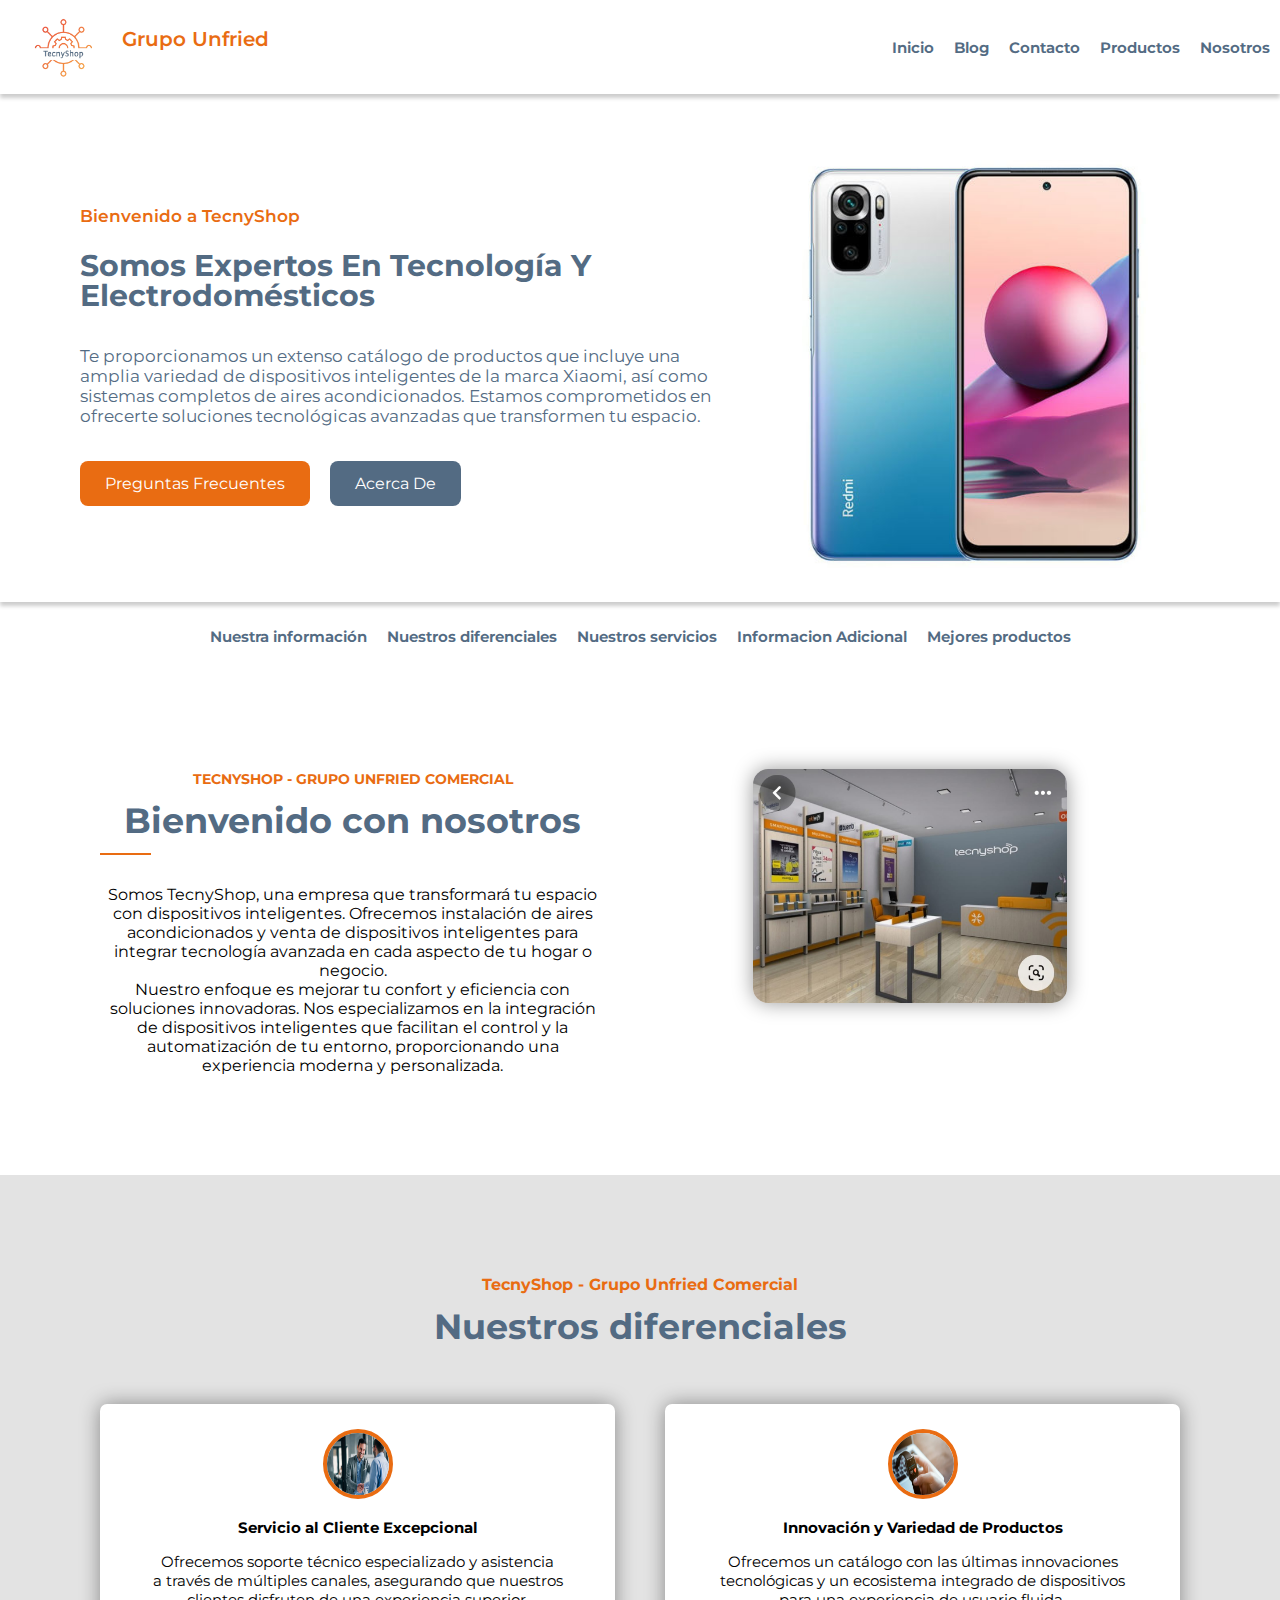
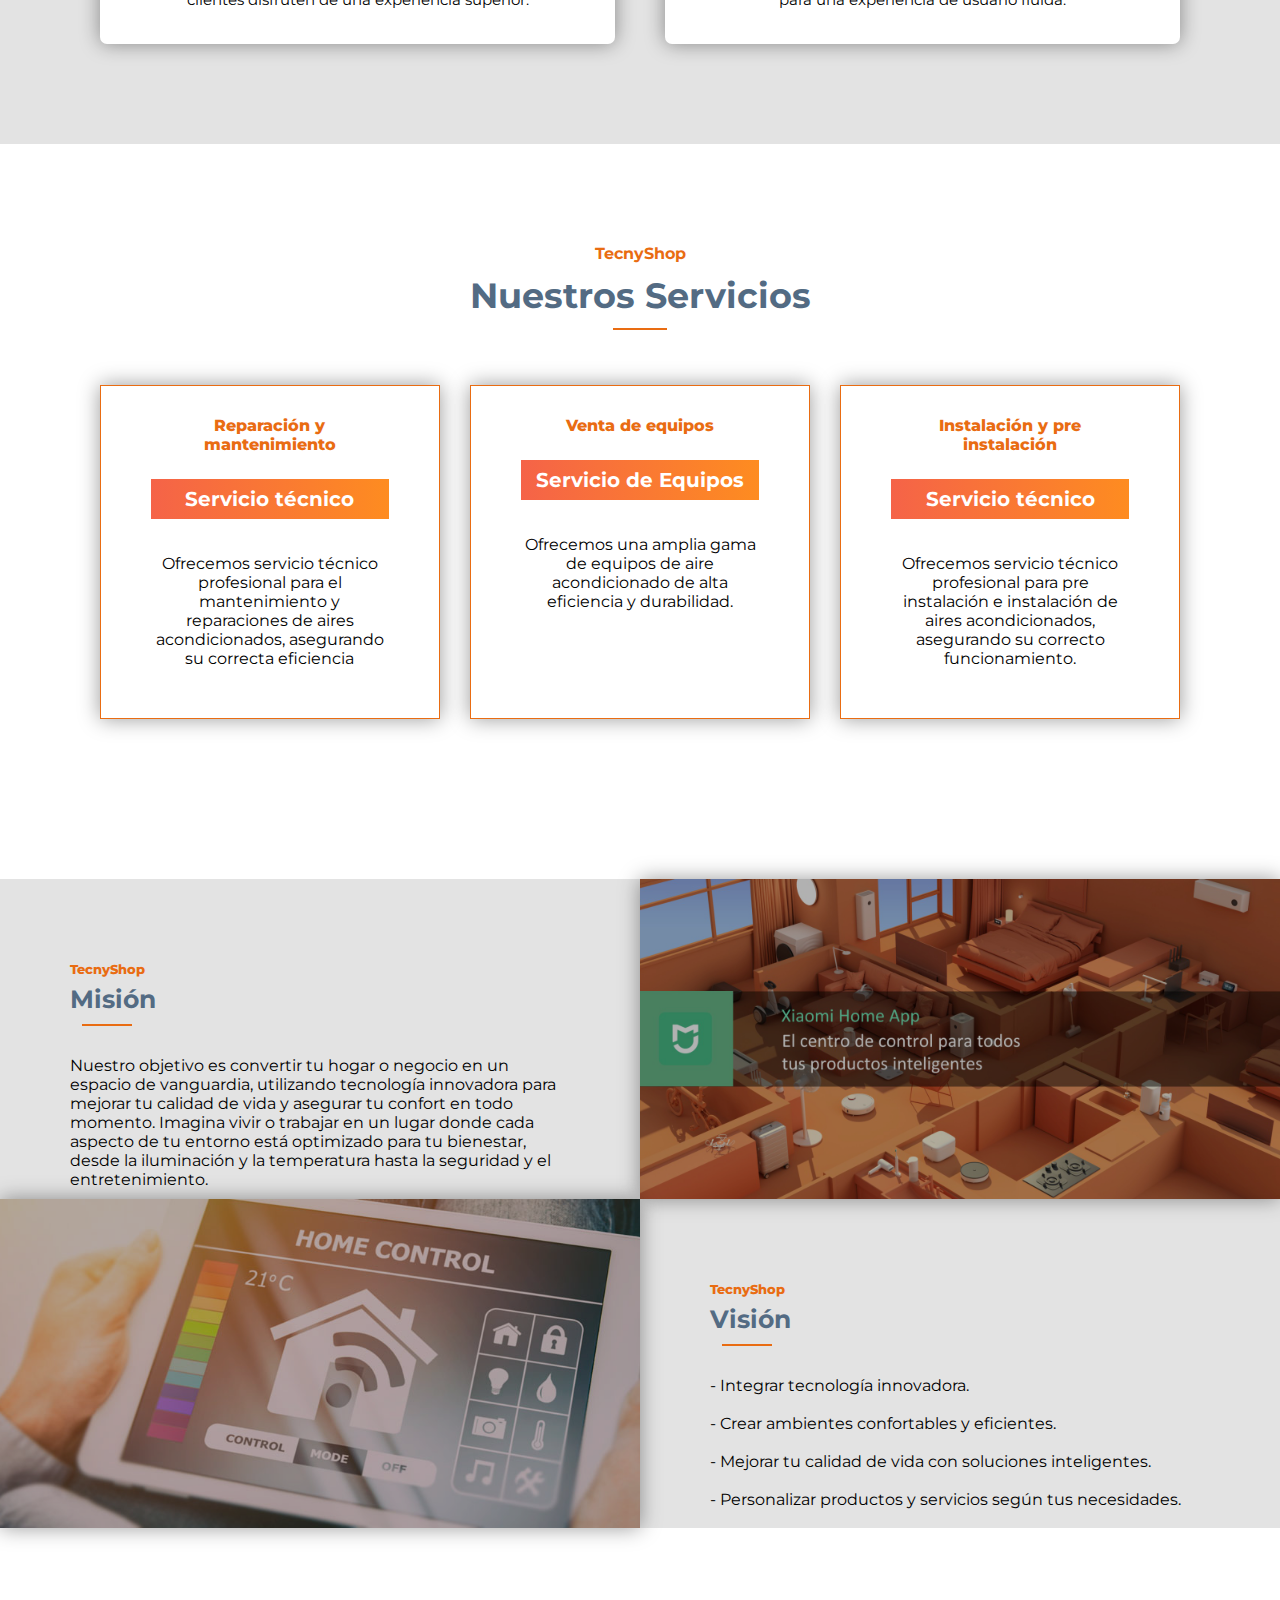
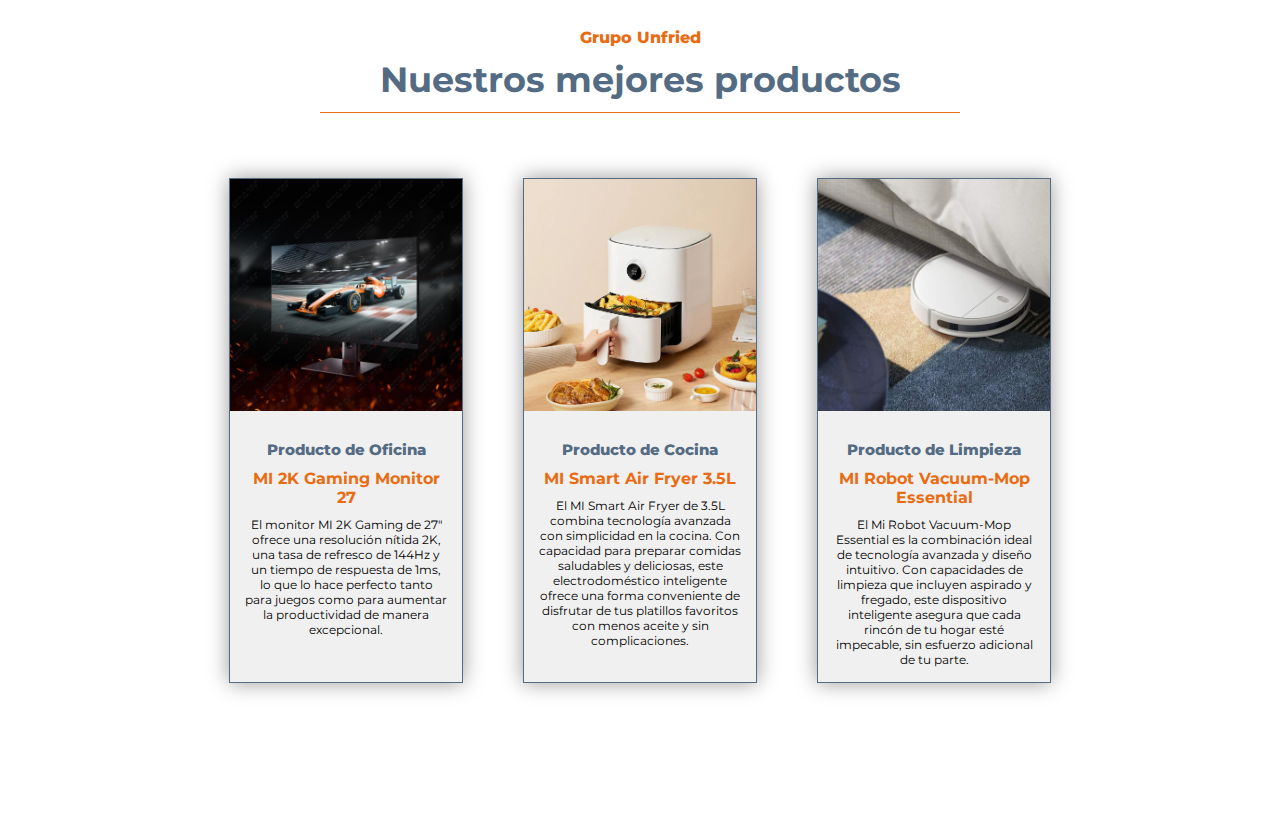
==== index.html @ 592b5bf2 "Se agrega el blog.html y el styleBlog.css" ====
<!DOCTYPE html>
<html lang="es">

<head>

    <meta charset="UTF-8">
    <meta name="viewport" content="width=device-width, initial-scale=1.0">
    <title>TecnyShop Inicio</title>
    <link rel="stylesheet" href="css/StyleInicio.css">
    <link rel="preconnect" href="https://fonts.googleapis.com">
    <link rel="preconnect" href="https://fonts.gstatic.com" crossorigin>
    <link href="https://fonts.googleapis.com/css2?family=Montserrat:ital,wght@0,100..900;1,100..900&display=swap"
        rel="stylesheet">

</head>


<body>
    
    <header class="header">

        <div class="menu container">
            <a href="#" class="logo"><img src="Images/Logo TecnyShop.png" alt="Logo de la empresa" class="LogoImg"></a>
            <a href="#" class="logoName">Grupo Unfried</a>
            <nav class="navbar">
                <ul>
                    <li> <a href="index.html" class="itemNav"> Inicio </a> </li>
                    <li> <a href="blog.html" class="itemNav"> Blog </a> </li>
                    <li> <a href="#" class="itemNav"> Contacto </a> </li>
                    <li> <a href="#" class="itemNav"> Productos </a> </li>
                    <li> <a href="#" class="itemNav"> Nosotros </a> </li>
                </ul>
            </nav>
        </div>


        <div class="header-content container">
            <div class="header-txt">
                <span> Bienvenido a TecnyShop </span>
                <h1> Somos expertos en tecnología y electrodomésticos </h1>

                <p>
                    Te proporcionamos un extenso catálogo de productos que incluye una amplia variedad de dispositivos
                    inteligentes de la marca Xiaomi, así como sistemas completos de aires acondicionados.
                    Estamos comprometidos en ofrecerte soluciones tecnológicas avanzadas que transformen tu espacio.
                </p>

                <div class="butons">
                    <a href="#" class="btn-1">Preguntas frecuentes</a>
                    <a href="#" class="btn-2">Acerca de</a>
                </div>

            </div>

            <div class="header.img">
                <img src="Images/TelefonoDeMuestra1.jpeg" alt="Imagen de muestra" class="imgMuestra">
            </div>
        </div>

    </header>

    <main>

        <div class="pagcontainer">
            <nav class="navpag">
                <ul>
                    <li> <a href="#about" class="itemPag"> Nuestra información </a> </li>
                    <li> <a href="#diferenciales" class="itemPag"> Nuestros diferenciales </a> </li>
                    <li> <a href="#servicios" class="itemPag"> Nuestros servicios </a> </li>
                    <li> <a href="#informacionAdicional" class="itemPag"> Informacion Adicional </a> </li>
                    <li> <a href="#MejoresProductos" class="itemPag"> Mejores productos </a> </li>
                </ul>
            </nav>
        </div>

        <section class="about" id="about">
            <div class="about-content container">

                <div class="about-text">
                    <span>TecnyShop - Grupo Unfried Comercial</span>
                    <h2>Bienvenido con nosotros</h2>
                    <hr>
                    <p>Somos TecnyShop, una empresa que transformará tu espacio con dispositivos inteligentes.
                        Ofrecemos instalación de aires acondicionados y venta de dispositivos inteligentes para
                        integrar tecnología avanzada en cada aspecto de tu hogar o negocio.
                    </p>
                    <p>
                        Nuestro enfoque es mejorar tu confort y eficiencia con soluciones innovadoras.
                        Nos especializamos en la integración de dispositivos inteligentes que facilitan el control
                        y la automatización de tu entorno, proporcionando una experiencia moderna y personalizada.
                    </p>
                </div>

                <div class="about-img">
                    <img src="Images/Tienda.jfif" alt="Imagen de la tienda">
                </div>
            </div>
        </section>

        <section class="diferenciales" id="diferenciales">
            <span> TecnyShop - Grupo Unfried Comercial </span>
            <h2>Nuestros diferenciales</h2>

            <div class="diferenciales-content container">

                <div class="diferencial-1">
                    <img class="Icono-Diferencial" src="Images/Clientes.jpg"
                        alt="Icono de buenas relaciones con los clientes">
                    <h4>Servicio al Cliente Excepcional</h4>
                    <p>
                        Ofrecemos soporte técnico especializado y asistencia <br> a través de múltiples canales,
                        asegurando que nuestros <br> clientes disfruten de una experiencia superior.
                    </p>
                </div>

                <div class="diferencial-1">
                    <img class="Icono-Diferencial" src="Images/ProductoTecnilogico.webp"
                        alt="Icono de inovacion constante">
                    <h4>Innovación y Variedad de Productos</h4>
                    <p>
                        Ofrecemos un catálogo con las últimas innovaciones <br> tecnológicas y un ecosistema
                        integrado de dispositivos <br> para una experiencia de usuario fluida.
                    </p>
                </div>
            </div>
        </section>

        <section class="Servicios" id="servicios">
            <span>TecnyShop</span>
            <h2>Nuestros Servicios</h2>
            <hr>

            <div class="Servicios-content container">
                <div class="Servicio-1">
                    <span>Reparación y mantenimiento</span>
                    <h3>Servicio técnico</h2>
                        <p>
                            Ofrecemos servicio técnico profesional para el mantenimiento
                            y reparaciones de aires acondicionados, asegurando su correcta
                            eficiencia
                        </p>
                </div>

                <div class="Servicio-1">
                    <span>Venta de equipos</span>
                    <h3>Servicio de Equipos</h2>
                        <p>
                            Ofrecemos una amplia gama de equipos de aire acondicionado de
                            alta eficiencia y durabilidad.
                        </p>
                </div>

                <div class="Servicio-1">
                    <span>Instalación y pre instalación</span>
                    <h3>Servicio técnico</h2>
                        <p>
                            Ofrecemos servicio técnico profesional para pre instalación
                            e instalación de aires acondicionados, asegurando su correcto
                            funcionamiento.
                        </p>
                </div>
            </div>
        </section>

        <section class="informacion" id="informacionAdicional">
            <div class="informacion-content">
                <div class="informacion-txt">
                    <span>TecnyShop</span>
                    <h3>Misión</h3>
                    <hr>
                    <p>
                        Nuestro objetivo es convertir tu hogar o negocio en un espacio de vanguardia, utilizando
                        tecnología innovadora para mejorar tu calidad de vida y asegurar tu confort en todo momento.
                        Imagina vivir o trabajar en un lugar donde cada aspecto de tu entorno está optimizado para tu
                        bienestar, desde la iluminación y la temperatura hasta la seguridad y el entretenimiento.
                    </p>
                </div>

                <div class="informacion-img">
                    <img src="Images/CasaInteligente.jfif" alt="Imagen de casa tecnlogica">
                </div>
            </div>

            <div class="informacion-content">
                <div class="informacion-img">
                    <img src="Images/CasaTecnologica.jpg" alt="Imagen de accesorios de la tienda">
                </div>

                <div class="informacion-txt">
                    <span>TecnyShop</span>
                    <h3>Visión</h3>
                    <hr>
                    <div class="Objetivos">
                        <ul>
                            <li> - Integrar tecnología innovadora.</li> <br>
                            <li> - Crear ambientes confortables y eficientes.</li> <br>
                            <li> - Mejorar tu calidad de vida con soluciones inteligentes.</li> <br>
                            <li> - Personalizar productos y servicios según tus necesidades.</li> <br>
                        </ul>
                    </div>
                </div>
            </div>
        </section>

        <section class="productos" id="MejoresProductos">
            <span>Grupo Unfried</span>
            <h2>Nuestros mejores productos</h2>
            <hr>

            <div class="productos-content container">

                <div class="producto-1">
                    <img src="Images/Productos/Monitor Gaming Mi 2k 27.jpg" alt="Monitor de computadora Gaming">
                    <div class="producto-txt">
                        <span>Producto de Oficina</span>
                        <h3>MI 2K Gaming Monitor 27</h3>
                        <p>
                            El monitor MI 2K Gaming de 27" ofrece una resolución nítida 2K, una tasa de refresco de 144Hz
                            y un tiempo de respuesta de 1ms, lo que lo hace perfecto tanto para juegos como para aumentar
                            la productividad de manera excepcional.
                        </p>
                    </div>
                </div>

                <div class="producto-1">
                    <img src="Images/Productos/Freidora2.webp" alt="Mi Smart Air Fryer 3.5L">
                    <div class="producto-txt">
                        <span>Producto de Cocina</span>
                        <h3>MI Smart Air Fryer 3.5L</h3>
                        <p>
                            El MI Smart Air Fryer de 3.5L combina tecnología avanzada con simplicidad en la cocina.
                            Con capacidad para preparar comidas saludables y deliciosas, este electrodoméstico
                            inteligente ofrece una forma conveniente de disfrutar de tus platillos favoritos 
                            con menos aceite y sin complicaciones. 
                        </p>
                    </div>
                </div>

                <div class="producto-1">
                    <img src="Images/Productos/Aspiradora.jpg" alt="Mi Robot Vacuum-Mop Essential">
                    <div class="producto-txt">
                        <span>Producto de Limpieza</span>
                        <h3>MI Robot Vacuum-Mop Essential</h3>
                        <p>
                            El Mi Robot Vacuum-Mop Essential es la combinación ideal de tecnología avanzada y 
                            diseño intuitivo. Con capacidades de limpieza que incluyen aspirado y fregado,
                            este dispositivo inteligente asegura que cada rincón de tu hogar esté impecable,
                            sin esfuerzo adicional de tu parte.
                        </p>
                    </div>
                </div>

            </div>
        </section>

    </main>
</body>
</html>
---- css/StyleInicio.css ----
/* Reset de estilo básico */
* {
    margin: 0;
    padding: 0;
    box-sizing: border-box;
    text-decoration: none;
    list-style: none;
}

/* Fuente principal */
body {
    font-family: "Montserrat", sans-serif;
}

/* Imágenes responsivas */
img {
    max-width: 100%;
    width: 80%;
}

/* Contenedor principal */
.container {
    max-width: 100%;
    display: flex;
}

/* Header */
.header {
    display: flex;
    align-items: center;
    background-color: white;
    padding-top: 130px;
}

/* Menú */
.menu {
    position: absolute;
    top: 0;
    left: 0;
    right: 0;
    display: flex;
    align-items: center;
    justify-content: space-between;
    box-shadow: 0px 4px 4px rgba(0, 0, 0, 0.2);
    margin-top: 15px;
}

.logo {
    font-size: 25px;
    color: #E96C12;
    text-transform: uppercase;
    font-weight: 700;
    margin-bottom: 10px;
    margin-left: 25px;
}

.LogoImg {
    width: 15%;
}

.logoName {
    font-size: 20px;
    color: #E96C12;
    font-weight: 600;
    position: absolute;
    left: 122px;
    margin-bottom: 30px;
}

/* Navbar */
.menu .navbar ul {
    display: flex;
}

.menu .navbar ul li a {
    font-size: 15px;
    padding: 10px;
    font-weight: 650;
    color: #536B83;
    display: block;
    margin-bottom: 10px;
}

.menu .navbar ul li a:hover {
    color: #E96C12;
}

.itemNav::after {
    content: "";
    height: 3px;
    width: 0;
    background-color: #E96C12;
    display: block;
    transition: all 300ms;
}

.itemNav:hover::after {
    width: 100%;
}

/* Contenido del header */
.header-content {
    width: 100%;
    display: flex;
    align-items: center;
    justify-content: flex-end;
    margin-top: 30px;
    box-shadow: 0px 4px 4px rgba(0, 0, 0, 0.2);
    padding-bottom: 30px;
}

.header-txt {
    flex-basis: 50%;
    margin-right: 50px;
}

.header-txt span {
    color: #E96C12;
    font-size: 17px;
    font-weight: 600;
    display: block;
    margin-bottom: 25px;
}

.header-txt h1 {
    font-size: 30px;
    text-transform: capitalize;
    line-height: 1;
    color: #536B83;
    margin-bottom: 35px;
}

.header-txt p {
    font-size: 17px;
    color: #536B83;
    margin-bottom: 35px;
}

.butons {
    display: flex;
}

.btn-1,
.btn-2 {
    display: inline-block;
    padding: 13px 25px;
    color: white;
    text-transform: capitalize;
    margin-bottom: 20px;
    border-radius: 8px;
}

.butons :hover {
    font-weight: bold;
}

.btn-1 {
    background-color: #E96C12;
    margin-right: 20px;
}

.btn-2 {
    background-color: #536B83;
}

/* Paginación */
.pagcontainer {
    display: flex;
    justify-content: center;
    align-items: center;
    margin-top: 15px;
    background-color: white;
}

.navpag {
    display: flex;
    justify-content: center;
}

.navpag ul {
    display: flex;
    padding: 0;
    margin: 0;
}

.navpag ul li {
    list-style: none;
}

.navpag ul li a {
    font-size: 15px;
    padding: 10px;
    font-weight: 650;
    color: #536B83;
    display: block;
    margin-bottom: 10px;
}

.navpag ul li a:hover {
    font-size: 16px;
    color: #E96C12;
}

.itemPag::after {
    content: "";
    height: 3px;
    width: 0;
    background-color: #E96C12;
    display: block;
    transition: all 300ms;
}

.itemPag:hover::after {
    width: 100%;
}

/*Section about*/

.about {
    text-align: center;
    padding: 100px;
    background-color: white;
    display: flex;
}

.about-text {
    flex-basis: 50%;
    padding-right: 35PX;
}

.about-text span {
    font-size: 14px;
    text-transform: uppercase;
    color: #E96C12;
    font-weight: bold;
}

h2 {
    font-size: 35px;
    color: #536B83;
    margin: 15px 0;
    line-height: 1;
}

hr {
    border: 1px solid #E96C12;
    width: 10%;
    margin-bottom: 30px;
}

.about-img {
    flex-basis: 50%;
}

.about-img img {
    width: 58%;
    border-radius: 15px;
    box-shadow: 0 0 20px rgba(0, 0, 0, 0.4);
}

.about-img img:hover {
    border: solid chocolate;
    box-shadow: 0 10px 20px rgba(0, 0, 0, 0.4);
}

/*Section diferenciales*/

.diferenciales {
    padding: 100px 100px;
    background-color: #E3E3E3;
    text-align: center;
}

.diferenciales span {
    color: #E96C12;
    font-weight: bold;
}

.diferenciales-content {
    text-align: center;
    display: flex;
    justify-content: space-between;
    margin-top: 60px;
}

.diferenciales-content :hover:not(p):not(h4) {
    font-weight: bold;
    border: solid chocolate;
}

.diferencial-1 {
    text-align: center;
    flex-basis: calc(50% - 25px);
    background-color: white;
    padding: 25px;
    box-shadow: 0 0 20px rgba(0, 0, 0, 0.4);
    border-radius: 7px;
    width: 40%;
}

.diferencial-1 h4 {
    color: black;
    font-size: 15px;
    margin-bottom: 15px;
}

.diferencial-1 p {
    color: black;
    font-size: 15px;
    margin-bottom: 10px;
}

.Icono-Diferencial {
    width: 70px;
    height: 70px;
    border-radius: 50%;
    border: 4px solid #E96C12;
    margin-bottom: 15px;
    background-color: white;
}

/*Section de servicios*/

.Servicios {
    padding: 100px;
    display: flex;
    flex-direction: column;
    align-items: center;
}

.Servicios span {
    color: #E96C12;
    font-weight: bold;
}

.Servicios hr {
    width: 5%;
}

.Servicios-content {
    display: flex;
    justify-content: space-between;
    width: 100%;
    margin-top: 25px;
}

.Servicios-content :hover:not(p):not(h3) {
    font-weight: bold;
    border: solid chocolate;
}

.Servicio-1 {
    flex-basis: calc(33.3% - 20px);
    border: 1px solid #E96C12;
    padding: 30px 50px;
    text-align: center;
    box-shadow: 0 0 20px rgba(0, 0, 0, 0.4);
}

.Servicio-1 span {
    font-size: 16px;
    font-weight: 800;
    color: #E96C12
}

.Servicio-1 h3 {
    padding: 8px;
    font-size: 20px;
    color: #FFFFFF;
    margin: 25px 0 35px 0;
    background: linear-gradient(90deg,
            rgba(245, 99, 72, 1) 0%,
            rgba(254, 140, 32, 1) 100%);
}

.Servicio-1 p {
    margin-bottom: 20px;
}

/*Section de informacion*/

.informacion {
    margin-top: 60px;
    background-color: #E3E3E3;
}

.informacion-content {
    display: flex;
    flex-wrap: wrap;
    /* Asegura que el contenido se ajuste bien en pantallas pequeñas */
}

.informacion-txt {
    flex-basis: 50%;
    max-width: 500px;
    margin: 0 auto;
    padding: 80px 0 0 0;
}

.informacion-txt :hover {
    font-weight: bold;
}

.informacion-txt span {
    font-size: 13px;
    font-weight: 800;
    color: #E96C12;
    margin-top: 30px;
}

.informacion-txt h3 {
    font-size: 25px;
    margin-top: 6px;
    color: #536B83;
}

.informacion-txt hr {
    margin-top: 10px;
    margin-left: 12px;
    height: 2px;
    /* Ajusta el grosor */
}

::placeholder {
    color: #536B83;
}

.informacion-img {
    flex-basis: 50%;
    display: flex;
    /* Añadir display flex para centrar la imagen */
    align-items: center;
    /* Centrar verticalmente */
    justify-content: center;
    /* Centrar horizontalmente */
}

.informacion-img :hover {
    border: solid chocolate;
}

.informacion-img img {
    width: 100%;
    height: 100%;
    object-fit: cover;
    /* Hace que la imagen cubra todo el espacio sin distorsionarse */
    box-shadow: 0 0 20px rgba(0, 0, 0, 0.4);
    filter: brightness(0.7);
    /* Aplica un filtro oscuro */
}

/*Section de productos*/

.productos {
    padding: 100px 0; /* Reducido el padding superior e inferior */
    text-align: center;
    background-color: white;
    width: 100%;
}

.productos span{
    font-size: 16px;
    font-weight: 800;
    color: #E96C12
}

.productos hr{
    margin: 0 auto; /* Centrar horizontalmente el hr */
    width: 50%; /* Ajustar el ancho del hr */
    border: none; /* Asegurar que no haya borde */
    border-top: 1px solid #E96C12 /* Estilo de la línea */
}

.productos-content {
    display: flex;
    margin-top: 35px;
    justify-content: center;
    flex-wrap: wrap; /* Permite que los productos se envuelvan en varias líneas */
}

.productos-content :hover:not(p):not(h3):not(span):not(.producto-txt) {
    border: solid chocolate;
}

.producto-1 {
    margin: 30px;
    flex-basis: calc(30% - 150px); /* Ajustado el tamaño de cada producto */
    background-color: #f1f0f0;
    border: 1px solid #536B83;
    text-align: center;
    box-shadow: 0 0 20px rgba(0, 0, 0, 0.4);
}

.producto-1 img {
    margin-bottom: 10px; /* Margen inferior de la imagen reducido */
    width: 100%; /* Ancho de la imagen ajustado para ocupar todo el espacio disponible */
}

.producto-txt {
    padding: 15px; /* Padding del texto reducido */
}

.producto-txt span {
    color: #536B83;
    font-size: 15px;
}

.producto-txt h3 {
    color: #E96C12;
    font-size: 16px; /* Tamaño del título reducido */
    margin: 10px 0; /* Margen del título ajustado */
}

.producto-txt p {
    font-size: 12px;
}
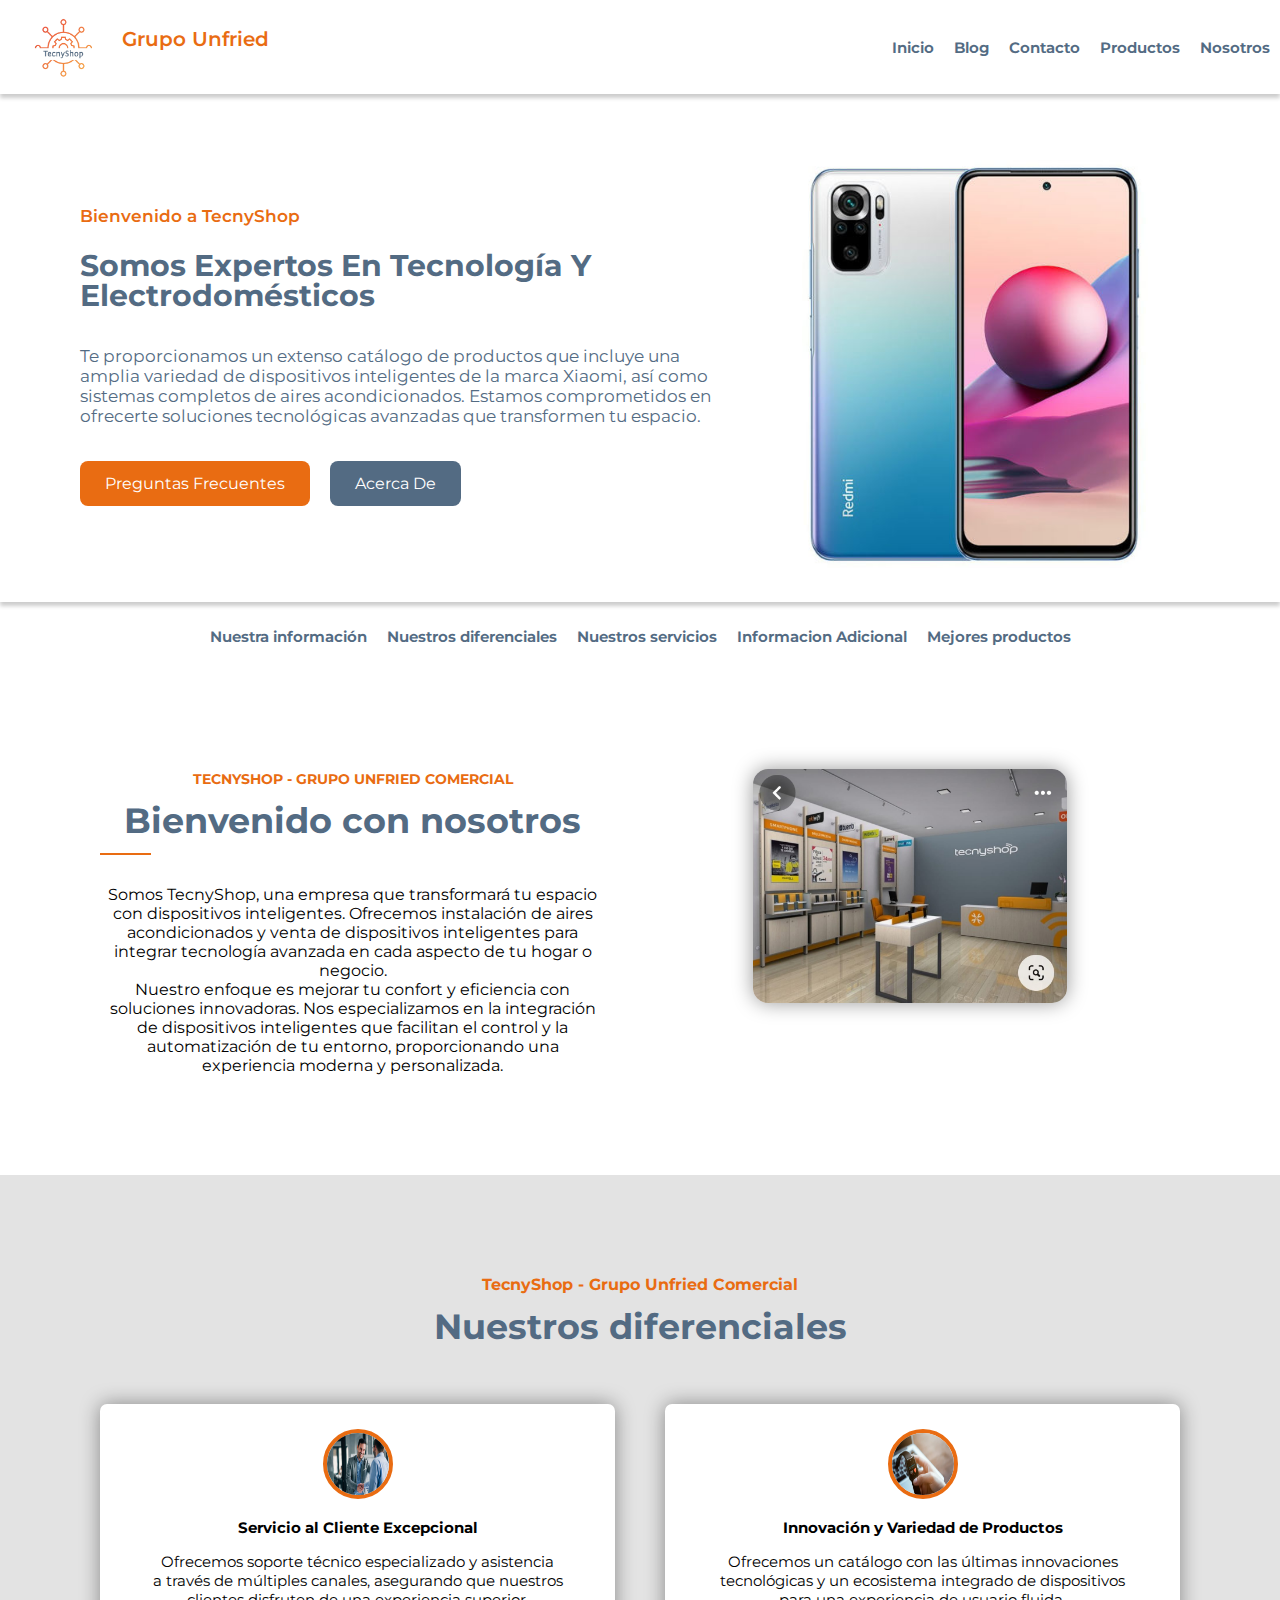
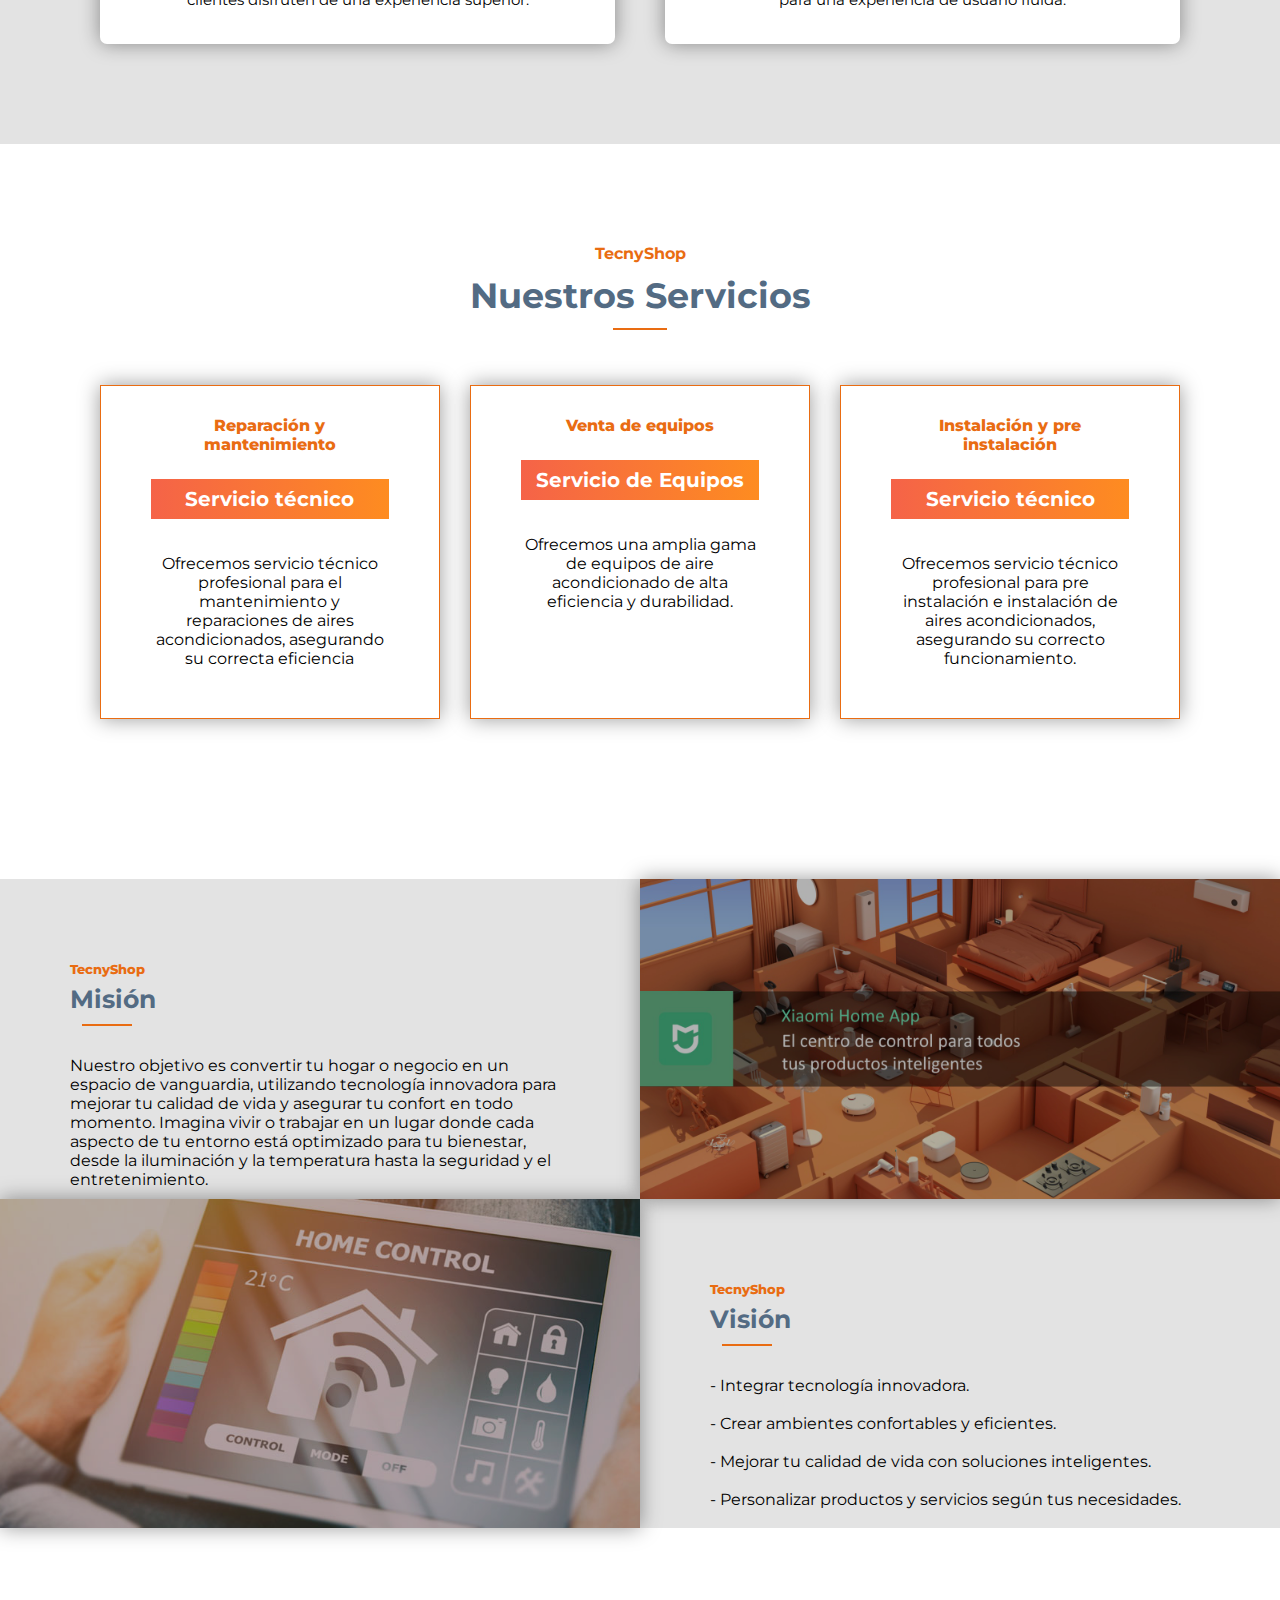
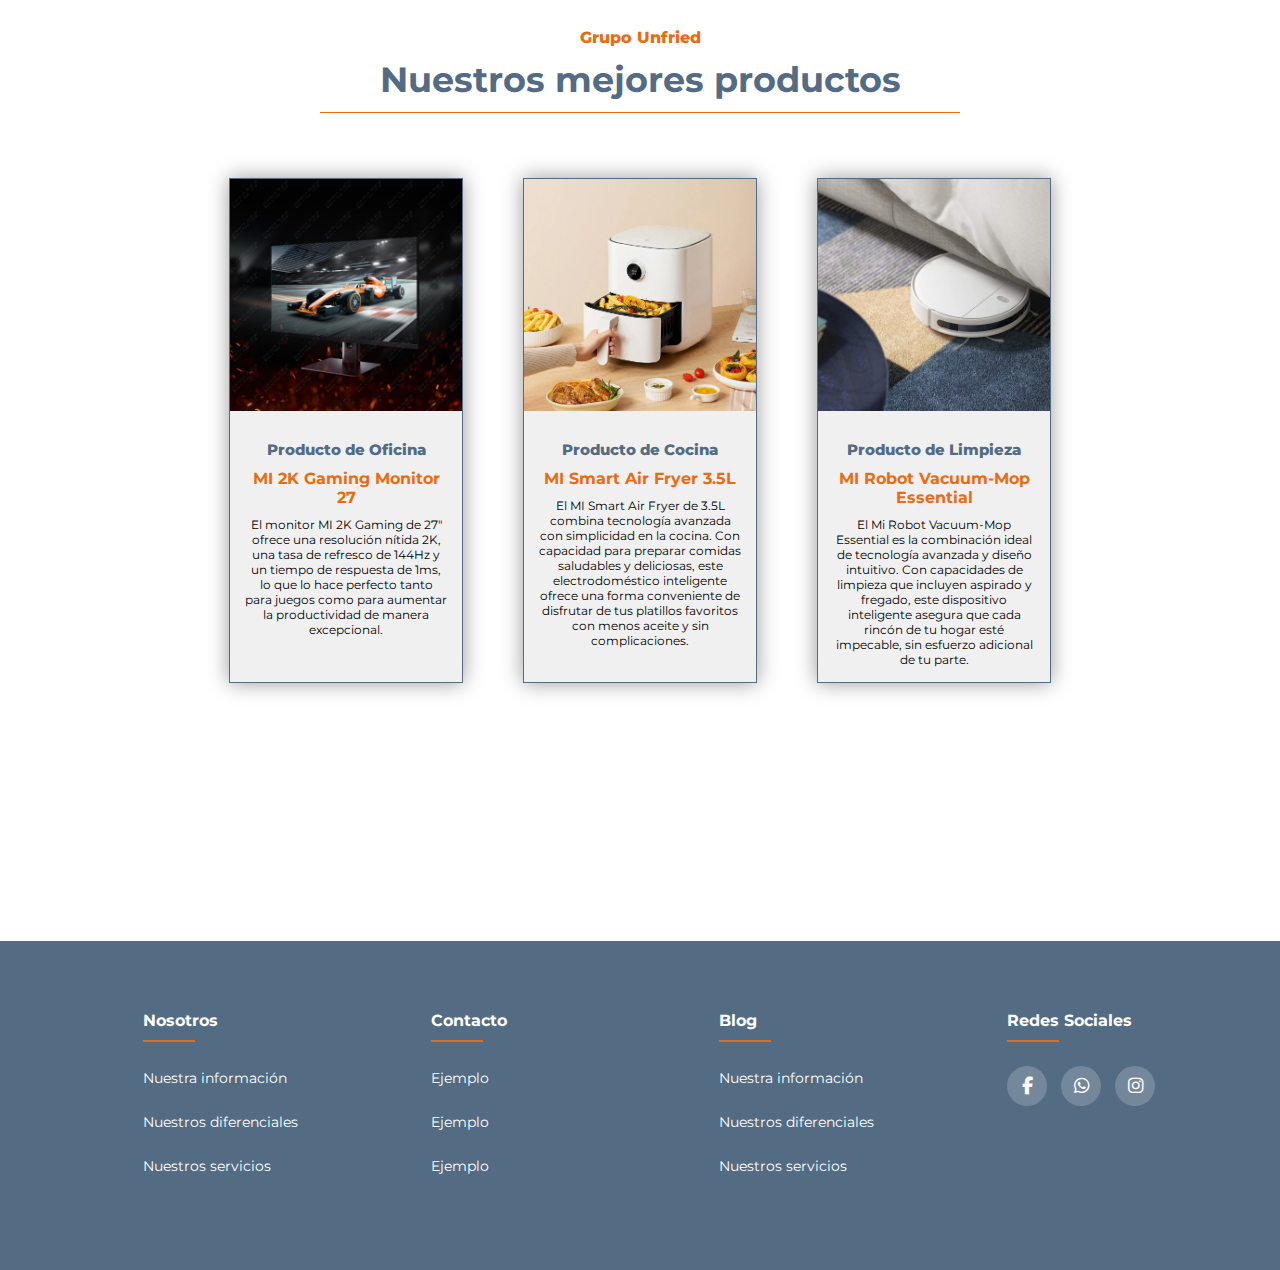
==== commit 34ce7bc1: "Se agrega el productos.html y StyleProductos.css" ====
--- a/index.html
+++ b/index.html
@@ -7,6 +7,7 @@
     <meta name="viewport" content="width=device-width, initial-scale=1.0">
     <title>TecnyShop Inicio</title>
     <link rel="stylesheet" href="css/StyleInicio.css">
+    <link rel="stylesheet" href="https://cdnjs.cloudflare.com/ajax/libs/font-awesome/6.5.2/css/all.min.css">
     <link rel="preconnect" href="https://fonts.googleapis.com">
     <link rel="preconnect" href="https://fonts.gstatic.com" crossorigin>
     <link href="https://fonts.googleapis.com/css2?family=Montserrat:ital,wght@0,100..900;1,100..900&display=swap"
@@ -27,7 +28,7 @@
                     <li> <a href="index.html" class="itemNav"> Inicio </a> </li>
                     <li> <a href="blog.html" class="itemNav"> Blog </a> </li>
                     <li> <a href="#" class="itemNav"> Contacto </a> </li>
-                    <li> <a href="#" class="itemNav"> Productos </a> </li>
+                    <li> <a href="productos.html" class="itemNav"> Productos </a> </li>
                     <li> <a href="#" class="itemNav"> Nosotros </a> </li>
                 </ul>
             </nav>
@@ -254,5 +255,51 @@
         </section>
 
     </main>
+
+    <footer>
+        <div class="footer-container">
+            <div class="footer-fila">
+                <div class="footer-columna">
+                    <h4>Nosotros</h4>
+                    <hr>
+                    <ul>
+                        <li><a href="index.html#about">Nuestra información</a></li>
+                        <li><a href="index.html#diferenciales">Nuestros diferenciales</a></li>
+                        <li><a href="index.html#servicios">Nuestros servicios</a></li>
+                    </ul>
+                </div>
+
+                <div class="footer-columna">
+                    <h4>Contacto</h4>
+                    <hr>
+                    <ul>
+                        <li><a href="#">Ejemplo</a></li>
+                        <li><a href="#">Ejemplo</a></li>
+                        <li><a href="#">Ejemplo</a></li>
+                    </ul>
+                </div>
+
+                <div class="footer-columna">
+                    <h4>Blog</h4>
+                    <hr>
+                    <ul>
+                        <li><a href="#">Nuestra información</a></li>
+                        <li><a href="#">Nuestros diferenciales</a></li>
+                        <li><a href="#">Nuestros servicios</a></li>
+                    </ul>
+                </div>
+
+                <div class="footer-columna">
+                    <h4>Redes sociales</h4>
+                    <hr>
+                    <div class="social-links">
+                        <a href="#"><i class="fab fa-facebook-f"></i></a>
+                        <a href="#"><i class="fa-brands fa-whatsapp whatsapp-icon"></i></a>
+                        <a href="#"><i class="fab fa-instagram"></i></a>
+                    </div>
+                </div>
+            </div>
+        </div>
+    </footer>
 </body>
 </html>--- a/css/StyleInicio.css
+++ b/css/StyleInicio.css
@@ -97,7 +97,67 @@
 .itemNav:hover::after {
     width: 100%;
 }
-
+/*Footer*/
+footer{
+    background-color: #536B83;
+    color: #fff;
+    padding: 70px 0;
+    margin-top: 10%;
+}
+.footer-fila{
+    display: flex;
+    flex-wrap: wrap;
+    margin-left: 10%;
+}
+.footer-columna{
+    width: 25%;
+    padding: 0 15px;
+}
+.footer-columna hr{
+    border: 1px solid #E96C12;
+    width: 20%;
+    margin: 4% 0 4%;
+}
+.footer-columna h4{
+    text-transform: capitalize;
+    position: relative;
+}
+.footer-columna ul{
+    margin-top: 10%;
+}
+.footer-columna ul li {
+    margin-bottom: 25px;
+}
+.footer-columna ul li a{
+    font-size: .9rem;
+    color: #fff;
+    transition: all 300ms ease;
+}
+.footer-columna ul li a:hover{
+    padding-left: 8px;
+}
+
+/*Social Links*/
+.social-links{
+    margin-top: 9%;
+}
+.social-links a{
+    display: inline-block;
+    background-color: rgba(255, 255, 255, 0.2);
+    height: 40px;
+    width: 40px;
+    margin: 0 10px 10px 0;
+    line-height: 40px;
+    text-align: center;
+    border-radius: 50%;
+    color: #fff;
+    font-size: 1.1rem;
+    transition: all 0.5s ease;
+}
+.social-links a:hover{
+    color: #000;
+    background-color: #fff;
+}
 /* Contenido del header */
 .header-content {
     width: 100%;
@@ -296,6 +356,7 @@
     box-shadow: 0 0 20px rgba(0, 0, 0, 0.4);
     border-radius: 7px;
     width: 40%;
+    transition: all 300ms ease;
 }
 
 .diferencial-1 h4 {
@@ -355,6 +416,7 @@
     padding: 30px 50px;
     text-align: center;
     box-shadow: 0 0 20px rgba(0, 0, 0, 0.4);
+    transition: all 300ms ease;
 }
 
 .Servicio-1 span {
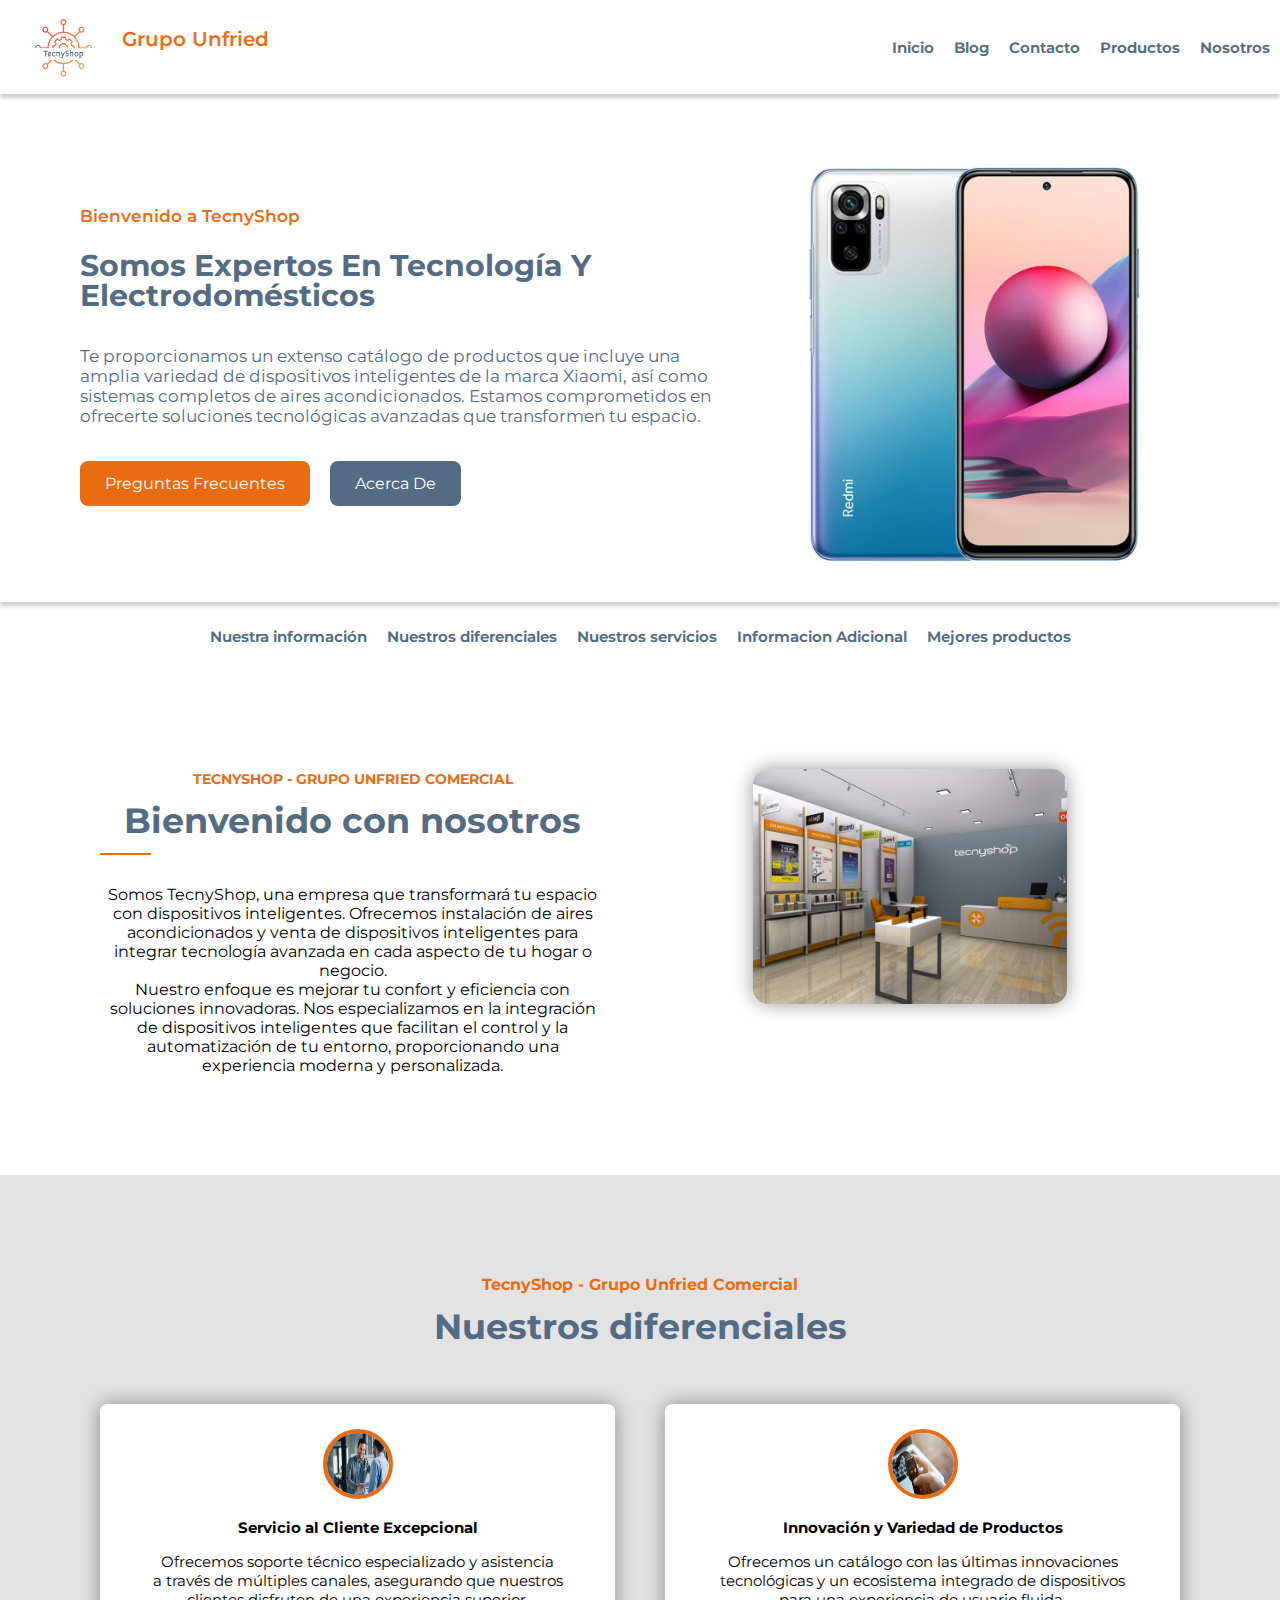
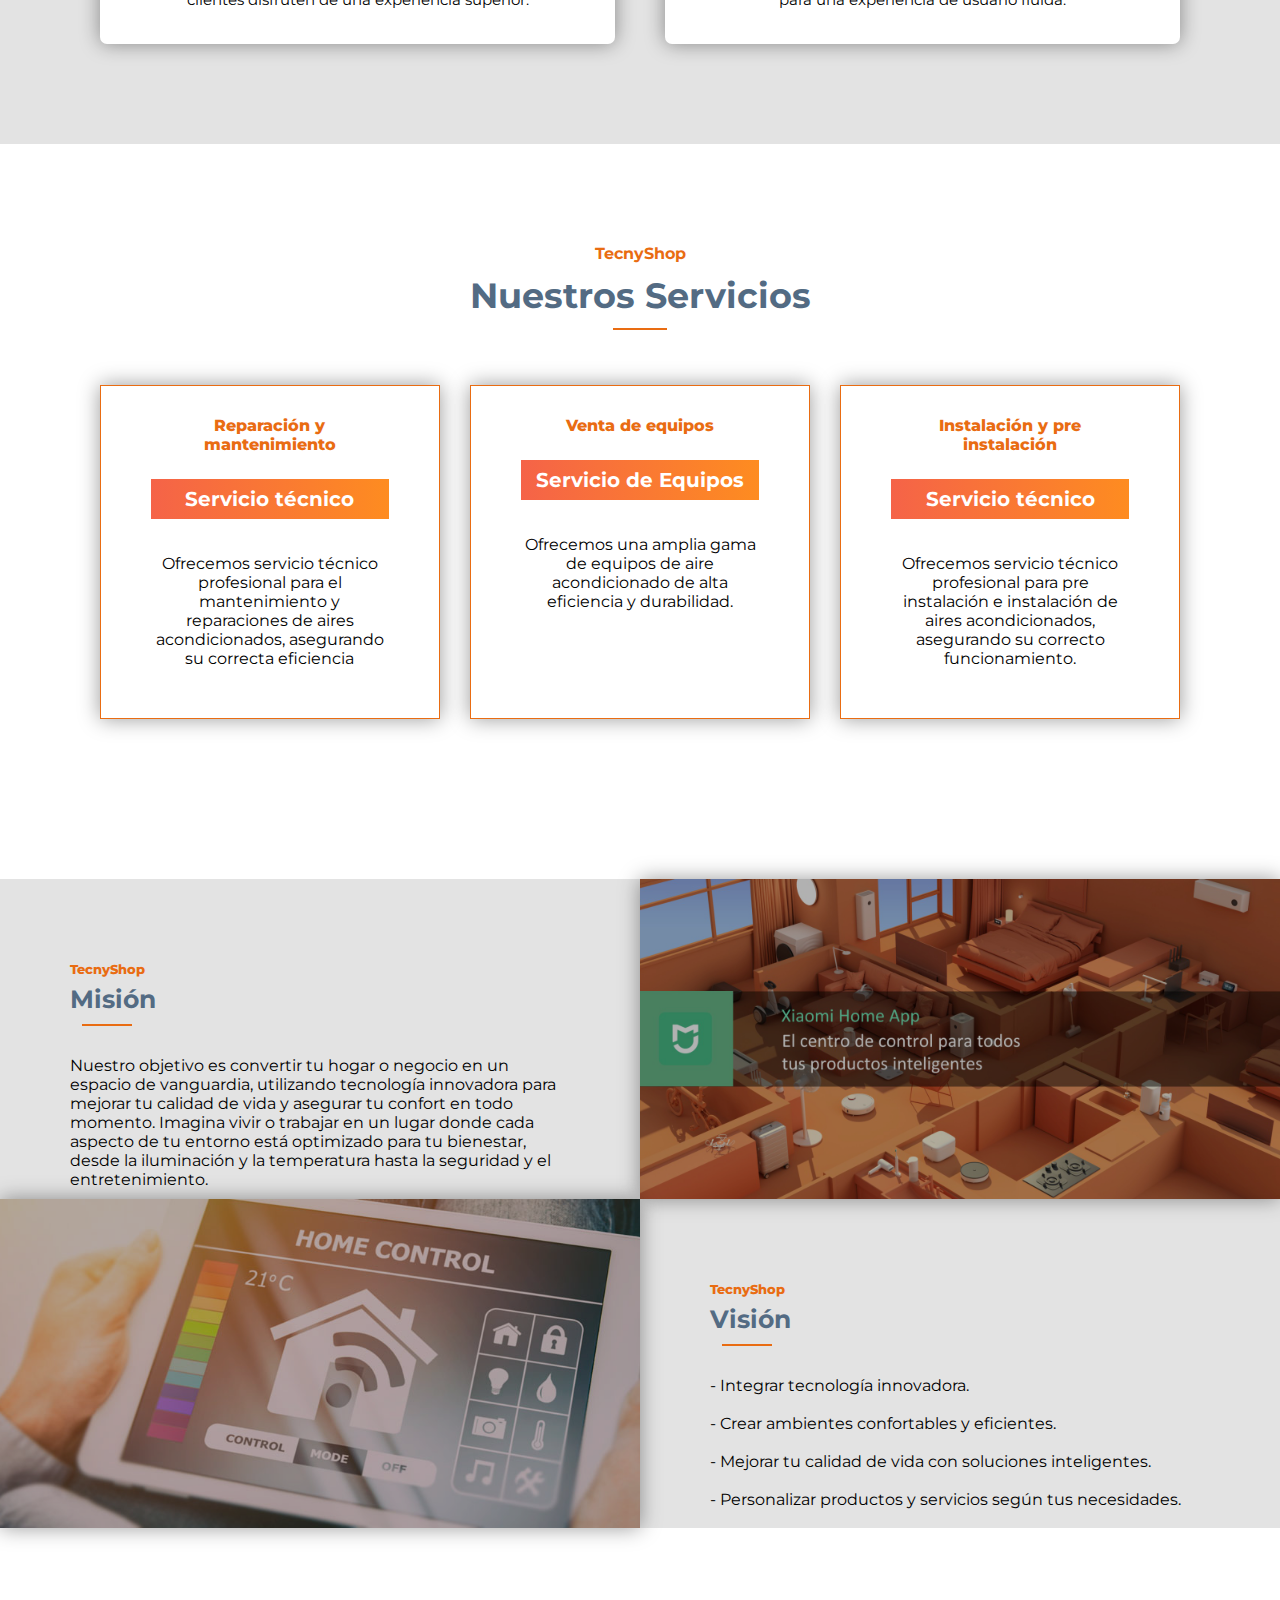
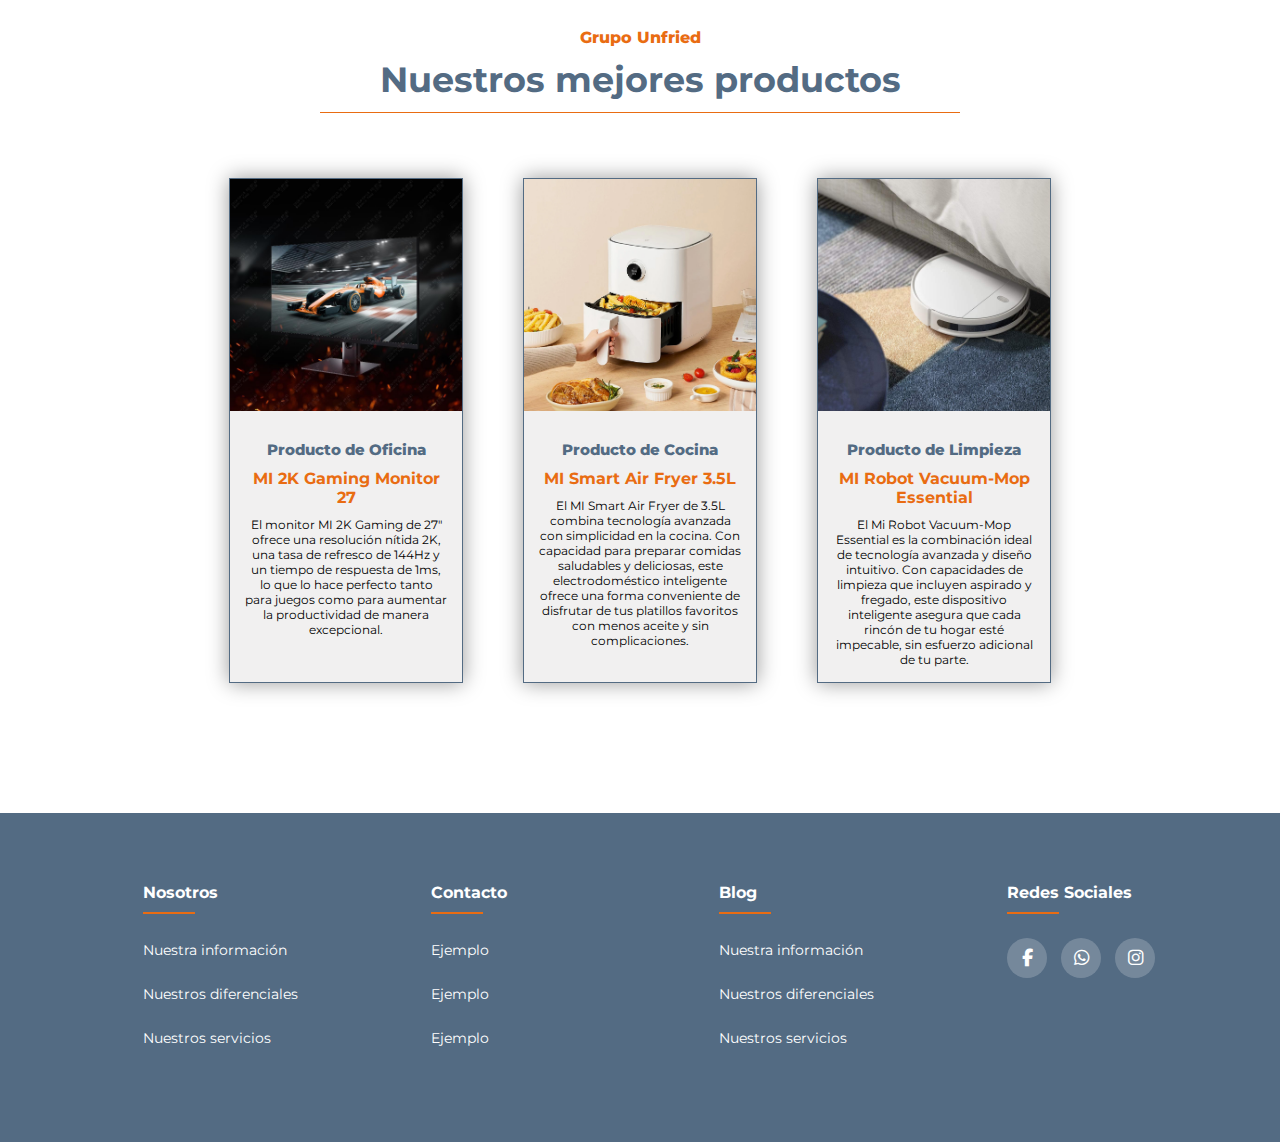
==== commit 7fbb666d: "Se hace la nueva paginas nosotros con su nosotros.html y StyleNosotros.css" ====
--- a/index.html
+++ b/index.html
@@ -29,7 +29,7 @@
                     <li> <a href="blog.html" class="itemNav"> Blog </a> </li>
                     <li> <a href="#" class="itemNav"> Contacto </a> </li>
                     <li> <a href="productos.html" class="itemNav"> Productos </a> </li>
-                    <li> <a href="#" class="itemNav"> Nosotros </a> </li>
+                    <li> <a href="nosotros.html" class="itemNav"> Nosotros </a> </li>
                 </ul>
             </nav>
         </div>
@@ -93,7 +93,7 @@
                 </div>
 
                 <div class="about-img">
-                    <img src="Images/Tienda.jfif" alt="Imagen de la tienda">
+                    <img src="/Images/Tienda/Tienda1.jfif" alt="Imagen de la tienda">
                 </div>
             </div>
         </section>
--- a/css/StyleInicio.css
+++ b/css/StyleInicio.css
@@ -97,67 +97,7 @@
 .itemNav:hover::after {
     width: 100%;
 }
-/*Footer*/
-footer{
-    background-color: #536B83;
-    color: #fff;
-    padding: 70px 0;
-    margin-top: 10%;
-}
-.footer-fila{
-    display: flex;
-    flex-wrap: wrap;
-    margin-left: 10%;
-}
-.footer-columna{
-    width: 25%;
-    padding: 0 15px;
-}
-.footer-columna hr{
-    border: 1px solid #E96C12;
-    width: 20%;
-    margin: 4% 0 4%;
-}
-.footer-columna h4{
-    text-transform: capitalize;
-    position: relative;
-}
-.footer-columna ul{
-    margin-top: 10%;
-}
-.footer-columna ul li {
-    margin-bottom: 25px;
-}
-.footer-columna ul li a{
-    font-size: .9rem;
-    color: #fff;
-    transition: all 300ms ease;
-}
-.footer-columna ul li a:hover{
-    padding-left: 8px;
-}
-
-/*Social Links*/
-.social-links{
-    margin-top: 9%;
-}
-.social-links a{
-    display: inline-block;
-    background-color: rgba(255, 255, 255, 0.2);
-    height: 40px;
-    width: 40px;
-    margin: 0 10px 10px 0;
-    line-height: 40px;
-    text-align: center;
-    border-radius: 50%;
-    color: #fff;
-    font-size: 1.1rem;
-    transition: all 0.5s ease;
-}
-.social-links a:hover{
-    color: #000;
-    background-color: #fff;
-}
+
 /* Contenido del header */
 .header-content {
     width: 100%;
@@ -211,6 +151,7 @@
 }
 
 .butons :hover {
+    transition: all 250ms ease;
     font-weight: bold;
 }
 
@@ -319,6 +260,7 @@
 }
 
 .about-img img:hover {
+    transition: all 250ms ease;
     border: solid chocolate;
     box-shadow: 0 10px 20px rgba(0, 0, 0, 0.4);
 }
@@ -344,6 +286,7 @@
 }
 
 .diferenciales-content :hover:not(p):not(h4) {
+    transition: all 250ms ease;
     font-weight: bold;
     border: solid chocolate;
 }
@@ -406,6 +349,7 @@
 }
 
 .Servicios-content :hover:not(p):not(h3) {
+    transition: all 250ms ease;
     font-weight: bold;
     border: solid chocolate;
 }
@@ -460,6 +404,7 @@
 }
 
 .informacion-txt :hover {
+    transition: all 250ms ease;
     font-weight: bold;
 }
 
@@ -498,6 +443,7 @@
 }
 
 .informacion-img :hover {
+    transition: all 250ms ease;
     border: solid chocolate;
 }
 
@@ -541,6 +487,7 @@
 }
 
 .productos-content :hover:not(p):not(h3):not(span):not(.producto-txt) {
+    transition: all 150ms ease;
     border: solid chocolate;
 }
 
@@ -576,3 +523,64 @@
 .producto-txt p {
     font-size: 12px;
 }
+
+/*Footer*/
+footer{
+    background-color: #536B83;
+    color: #fff;
+    padding: 70px 0;
+}
+.footer-fila{
+    display: flex;
+    flex-wrap: wrap;
+    margin-left: 10%;
+}
+.footer-columna{
+    width: 25%;
+    padding: 0 15px;
+}
+.footer-columna hr{
+    border: 1px solid #E96C12;
+    width: 20%;
+    margin: 4% 0 4%;
+}
+.footer-columna h4{
+    text-transform: capitalize;
+    position: relative;
+}
+.footer-columna ul{
+    margin-top: 10%;
+}
+.footer-columna ul li {
+    margin-bottom: 25px;
+}
+.footer-columna ul li a{
+    font-size: .9rem;
+    color: #fff;
+    transition: all 300ms ease;
+}
+.footer-columna ul li a:hover{
+    padding-left: 8px;
+}
+
+/*Social Links*/
+.social-links{
+    margin-top: 9%;
+}
+.social-links a{
+    display: inline-block;
+    background-color: rgba(255, 255, 255, 0.2);
+    height: 40px;
+    width: 40px;
+    margin: 0 10px 10px 0;
+    line-height: 40px;
+    text-align: center;
+    border-radius: 50%;
+    color: #fff;
+    font-size: 1.1rem;
+    transition: all 0.5s ease;
+}
+.social-links a:hover{
+    color: #000;
+    background-color: #fff;
+}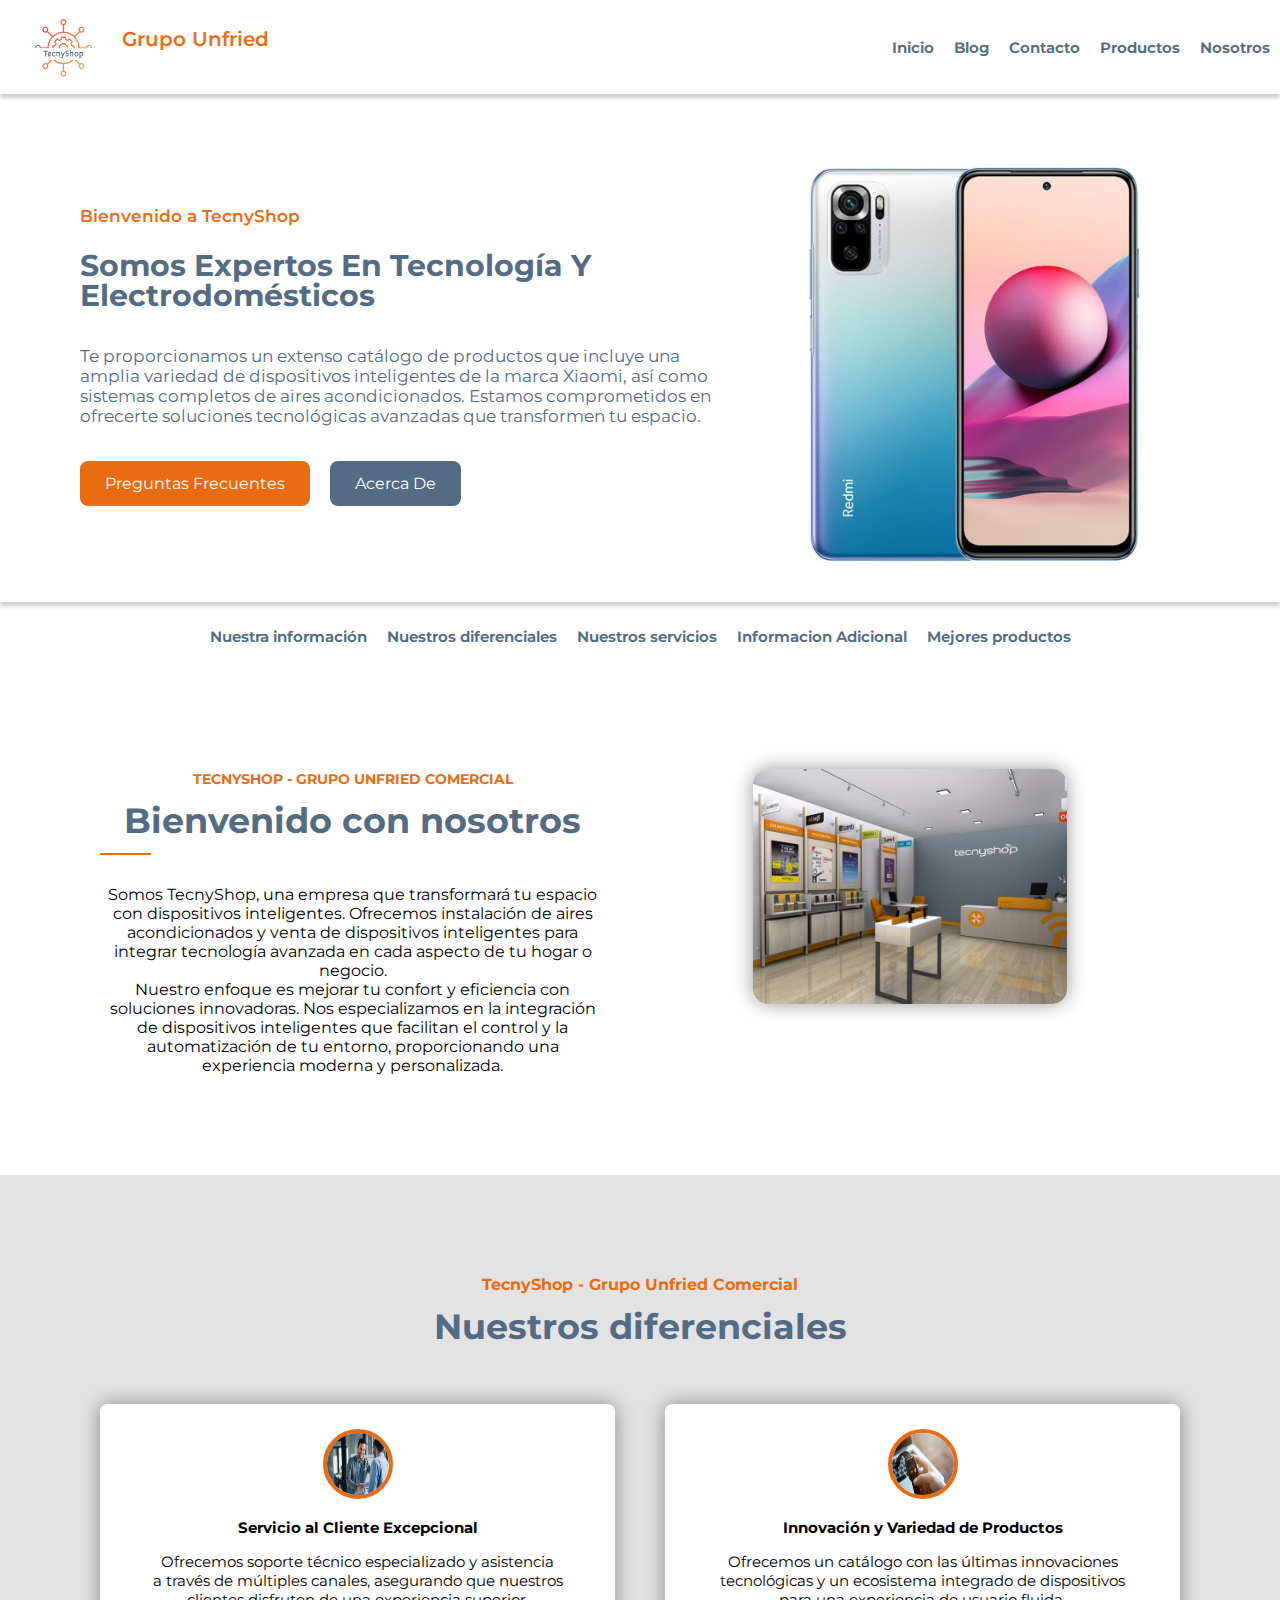
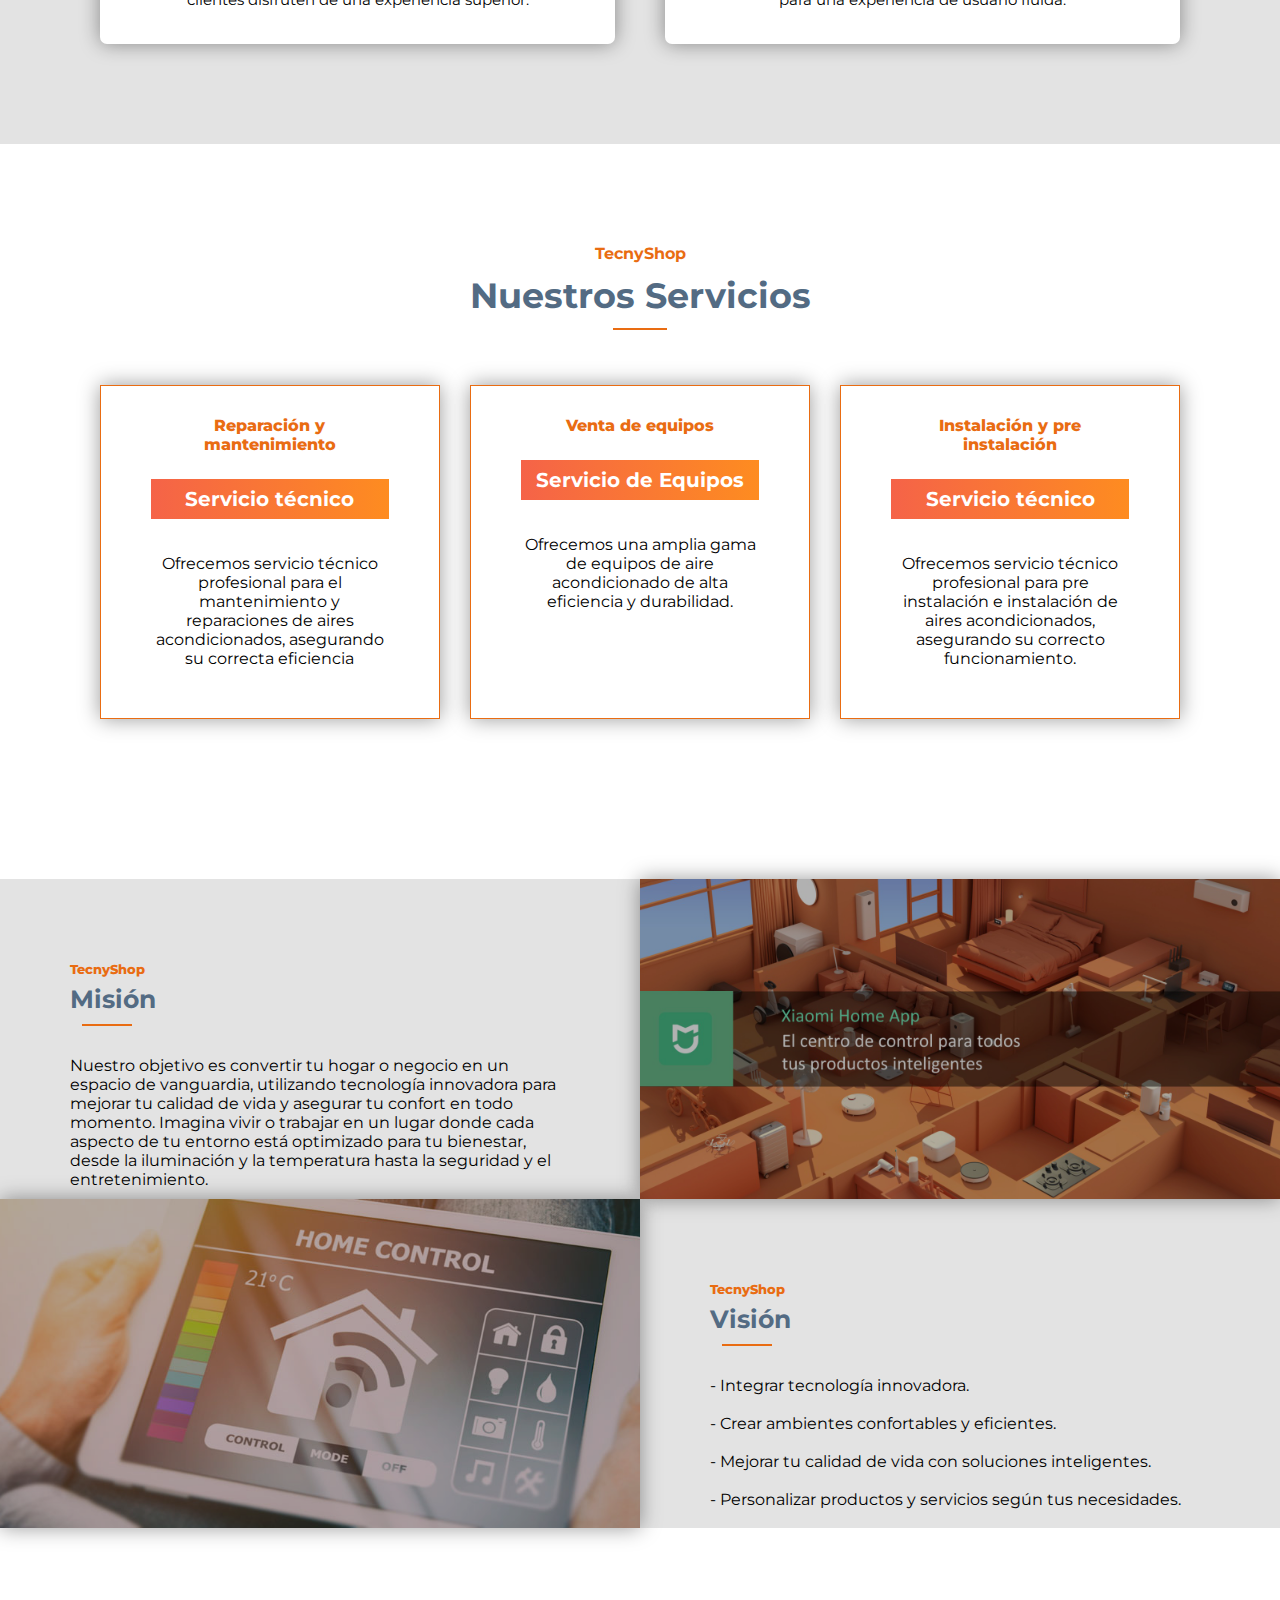
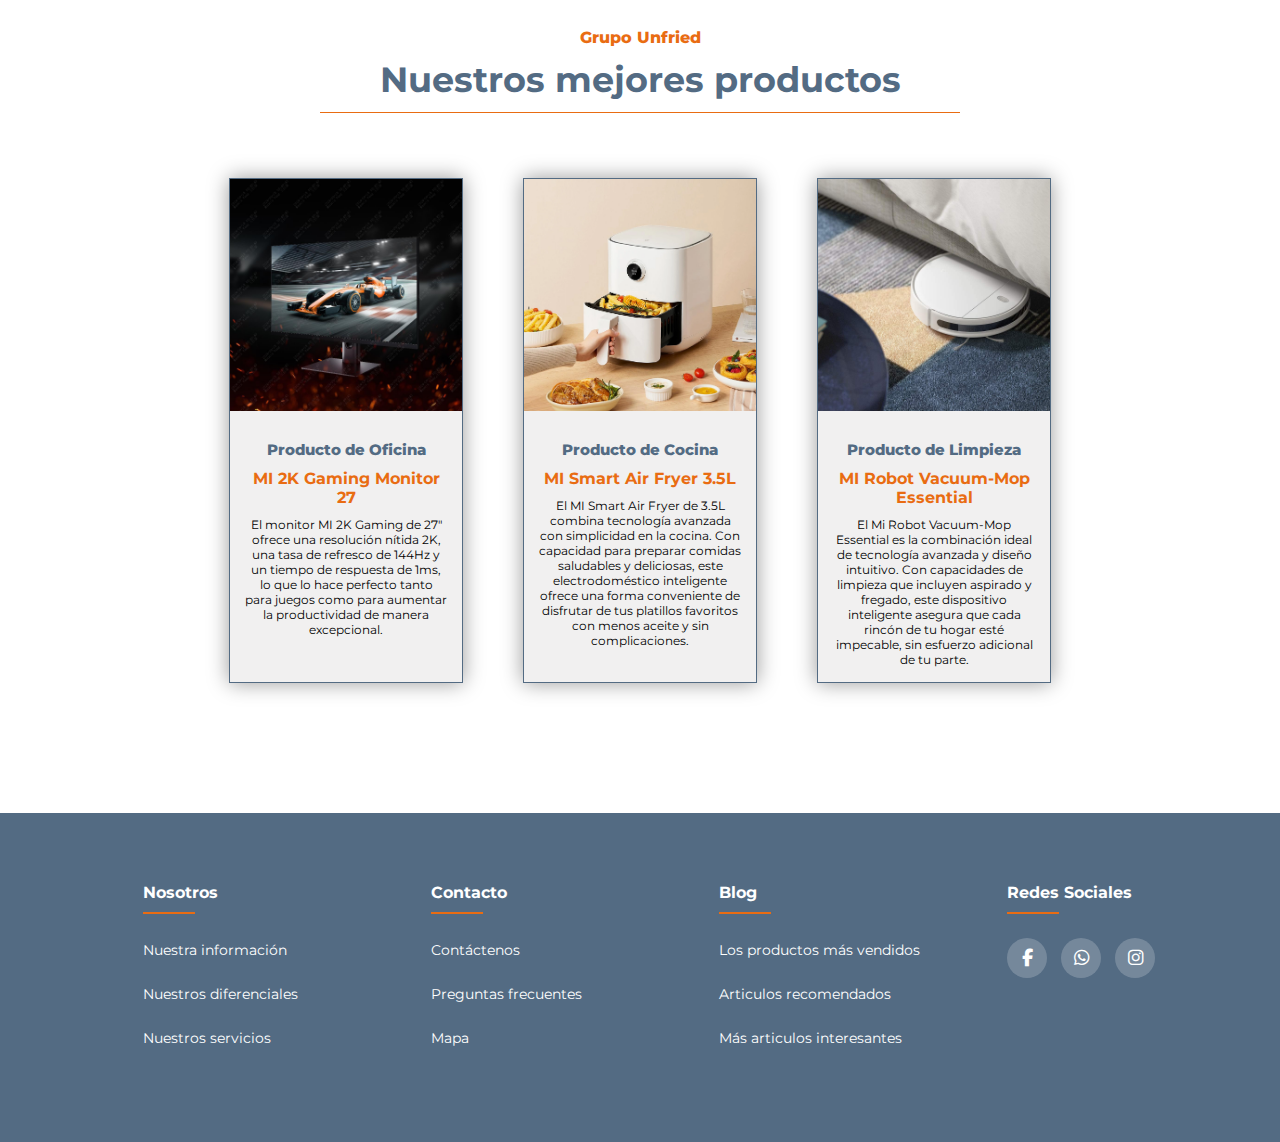
==== commit 674238cd: "Nueva seccion, contacto,actualizacion del footer" ====
--- a/index.html
+++ b/index.html
@@ -27,7 +27,7 @@
                 <ul>
                     <li> <a href="index.html" class="itemNav"> Inicio </a> </li>
                     <li> <a href="blog.html" class="itemNav"> Blog </a> </li>
-                    <li> <a href="#" class="itemNav"> Contacto </a> </li>
+                    <li> <a href="contacto.html" class="itemNav"> Contacto </a> </li>
                     <li> <a href="productos.html" class="itemNav"> Productos </a> </li>
                     <li> <a href="nosotros.html" class="itemNav"> Nosotros </a> </li>
                 </ul>
@@ -93,7 +93,7 @@
                 </div>
 
                 <div class="about-img">
-                    <img src="/Images/Tienda/Tienda1.jfif" alt="Imagen de la tienda">
+                    <img src="Images/Tienda1.jfif" alt="Imagen de la tienda">
                 </div>
             </div>
         </section>
@@ -273,9 +273,9 @@
                     <h4>Contacto</h4>
                     <hr>
                     <ul>
-                        <li><a href="#">Ejemplo</a></li>
-                        <li><a href="#">Ejemplo</a></li>
-                        <li><a href="#">Ejemplo</a></li>
+                        <li><a href="contacto.html#Contáctenos">Contáctenos</a></li>
+                        <li><a href="contacto.html#preguntas">Preguntas frecuentes</a></li>
+                        <li><a href="index.html#Mapa">Mapa</a></li>
                     </ul>
                 </div>
 
@@ -283,9 +283,9 @@
                     <h4>Blog</h4>
                     <hr>
                     <ul>
-                        <li><a href="#">Nuestra información</a></li>
-                        <li><a href="#">Nuestros diferenciales</a></li>
-                        <li><a href="#">Nuestros servicios</a></li>
+                        <li><a href="blog.html#pr-blog">Los productos más vendidos</a></li>
+                        <li><a href="blog.html#ar-blog">Articulos recomendados</a></li>
+                        <li><a href="blog.html#arInt-blog">Más articulos interesantes</a></li>
                     </ul>
                 </div>
 
